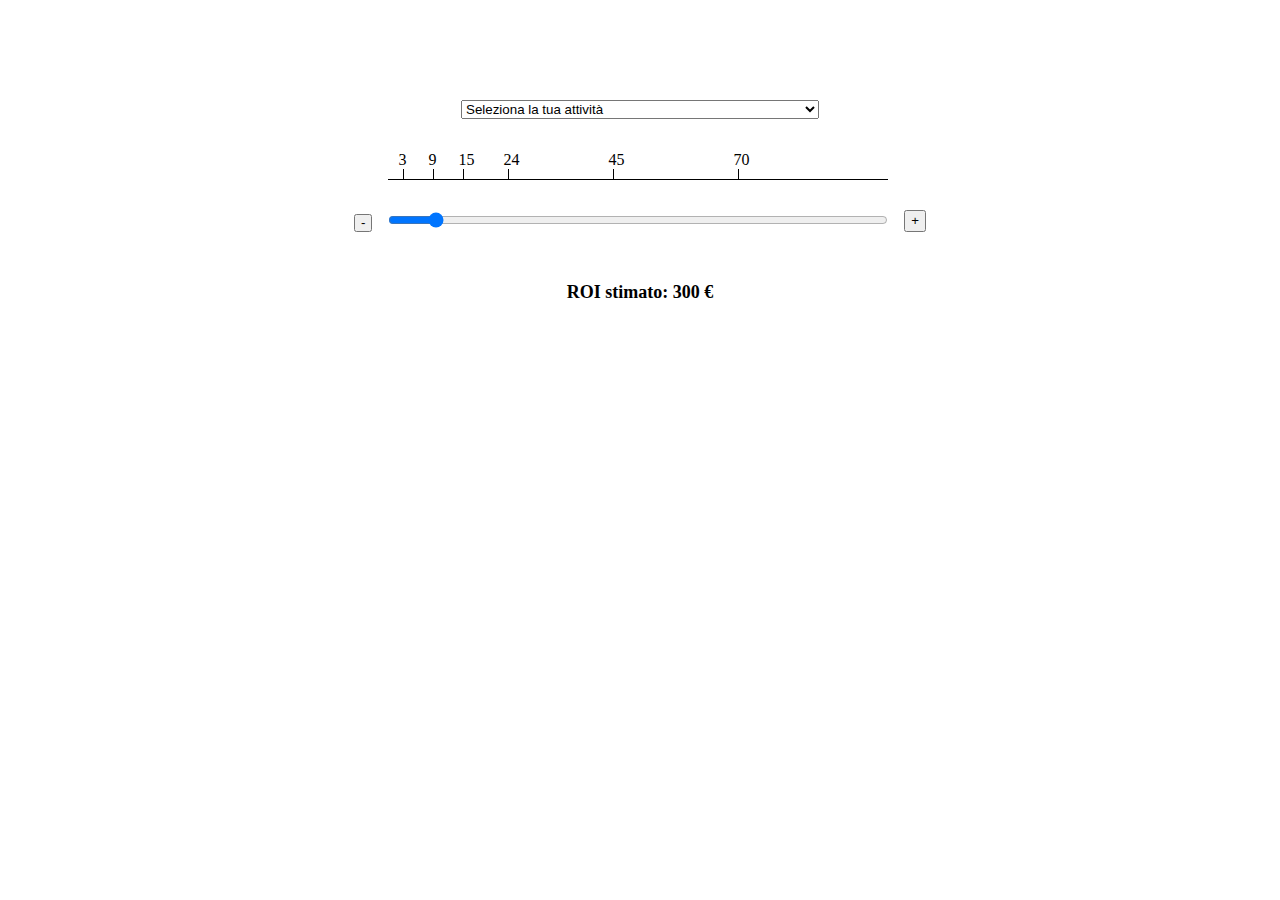
==== index.html @ c2688ef3 "feat: add contracts selector with calculation" ====
<!DOCTYPE html>
<html lang="en">

<head>
    <meta charset="UTF-8">
    <meta name="viewport" content="width=device-width, initial-scale=1.0">
    <title>ROI calculator</title>

    <link rel="stylesheet" href="style.css">
</head>

<body>
    <main>
        <select id="activitySelect">
            <option value="" selected disabled>Seleziona la tua attività</option>
        </select>
        <section id="range-container">
            <button id="btnDetract">-</button>
            <div>
                <div id="notches-numbers">
                    <span class="number n-3">3</span>
                    <span class="number n-9">9</span>
                    <span class="number n-15">15</span>
                    <span class="number n-24">24</span>
                    <span class="number n-45">45</span>
                    <span class="number n-70">70</span>
                </div>
                <div id="notches-container" class="range-guide-container">
                </div>
                <hr class="range-guide">
                <input type="range" name="priceRange" id="priceRange" min="3" max="150" step="3" value="15">
            </div>
            <button id="btnAdd">+</button>
        </section>
        <section id="priceCalculator">
            <h5>
                ROI stimato:
                <span id="finalPrice"></span>
                €
            </h5>
        </section>
    </main>
    <script src="index.js"></script>
</body>

</html>
---- style.css ----
* {
margin: 0;
padding: 0;
box-sizing: border-box;
}

main {
    display: flex;
    flex-direction: column;
    justify-content: center;
    align-items: center;
    margin-top: 100px;
}

#range-container {
    display: flex;
    align-items: center;
    gap: 1rem;
}

#priceRange {
    width: 500px;
}

button {
    aspect-ratio: 1;
    padding: 5px;
    line-height: 0;
    text-align: center;
    align-self: flex-end;
}

#priceCalculator {
    margin-top: 50px;
}

h5 {
    font-size: large;
    font-weight: bolder;
}

select {
    margin-bottom: 50px;
}

/* Notches */

#notches-container {
    position: relative;
    width: 100%;
    height: 20px;
    margin-bottom: -10px;
}

#notches-numbers {
    position: relative;
}

.range-guide {
    width: 100%;
    margin-bottom: 2rem;
    border: none;
    border-top: 1px solid black;
}

.notch {
    position: absolute;
    top: 0;
    width: 1px;
    height: 10px; 
    background: black;
}

.n-3 {
    position: absolute;
    bottom: 0;
    left: calc(3% - 0.3rem);
}

.n-9 {
    position: absolute;
    bottom: 0;
    left: calc(9% - 0.3rem);
}

.n-15 {
    position: absolute;
    bottom: 0;
    left: calc(15% - 0.3rem);
}

.n-24 {
    position: absolute;
    bottom: 0;
    left: calc(24% - 0.3rem);
}

.n-45 {
    position: absolute;
    bottom: 0;
    left: calc(45% - 0.3rem);
}

.n-70 {
    position: absolute;
    bottom: 0;
    left: calc(70% - 0.3rem);
}
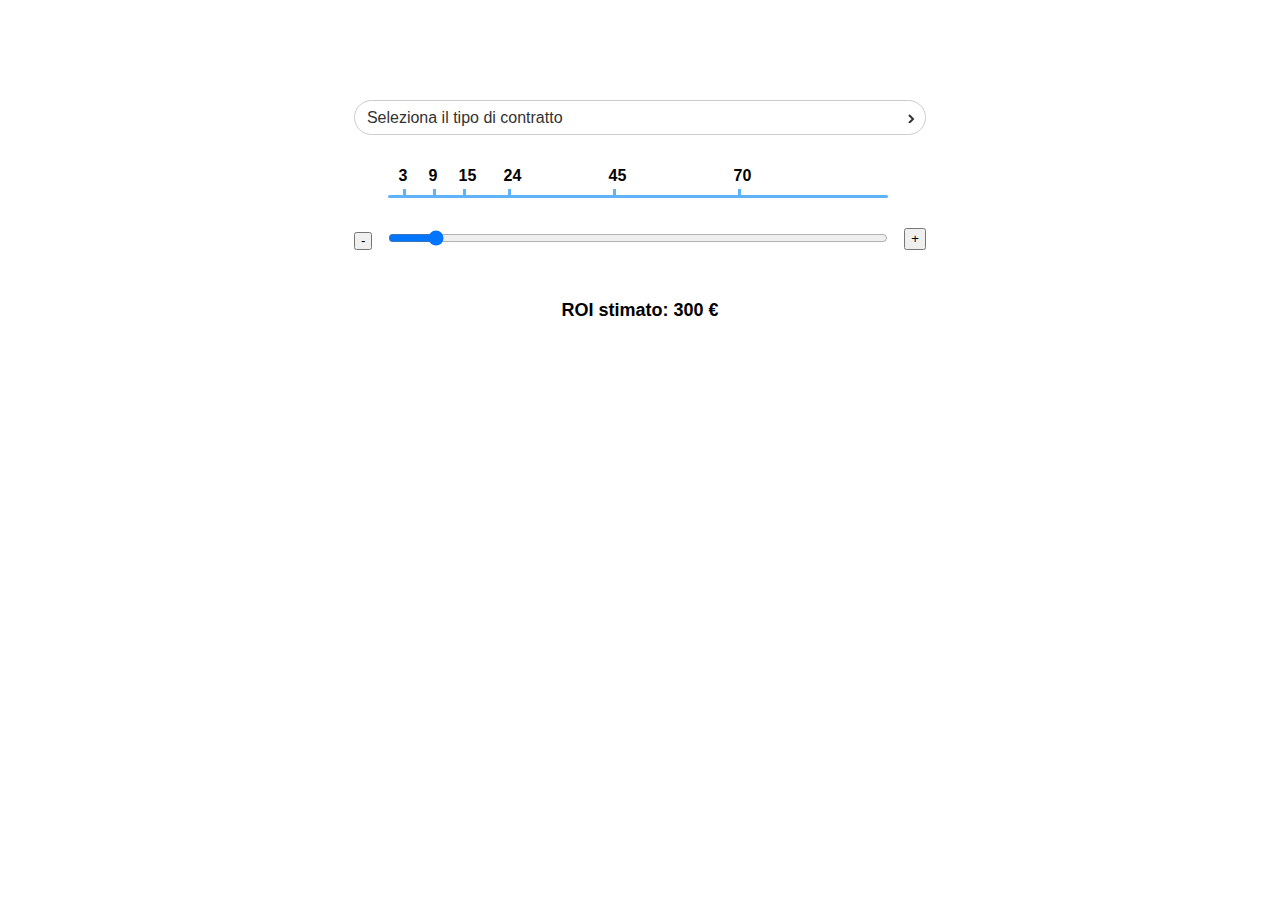
==== commit 720a3b56: "fix: select style" ====
--- a/index.html
+++ b/index.html
@@ -11,34 +11,36 @@
 
 <body>
     <main>
-        <select id="activitySelect">
-            <option value="" selected disabled>Seleziona la tua attività</option>
-        </select>
-        <section id="range-container">
-            <button id="btnDetract">-</button>
-            <div>
-                <div id="notches-numbers">
-                    <span class="number n-3">3</span>
-                    <span class="number n-9">9</span>
-                    <span class="number n-15">15</span>
-                    <span class="number n-24">24</span>
-                    <span class="number n-45">45</span>
-                    <span class="number n-70">70</span>
+        <div id="calculator">
+            <select id="activitySelect">
+                <option value="" selected disabled>Seleziona il tipo di contratto</option>
+            </select>
+            <section id="range-container">
+                <button id="btnDetract">-</button>
+                <div>
+                    <div id="notches-numbers">
+                        <span class="number n-3">3</span>
+                        <span class="number n-9">9</span>
+                        <span class="number n-15">15</span>
+                        <span class="number n-24">24</span>
+                        <span class="number n-45">45</span>
+                        <span class="number n-70">70</span>
+                    </div>
+                    <div id="notches-container" class="range-guide-container">
+                    </div>
+                    <hr class="range-guide">
+                    <input type="range" name="priceRange" id="priceRange" min="3" max="150" step="3" value="15">
                 </div>
-                <div id="notches-container" class="range-guide-container">
-                </div>
-                <hr class="range-guide">
-                <input type="range" name="priceRange" id="priceRange" min="3" max="150" step="3" value="15">
-            </div>
-            <button id="btnAdd">+</button>
-        </section>
-        <section id="priceCalculator">
-            <h5>
-                ROI stimato:
-                <span id="finalPrice"></span>
-                €
-            </h5>
-        </section>
+                <button id="btnAdd">+</button>
+            </section>
+            <section id="priceCalculator">
+                <h5>
+                    ROI stimato:
+                    <span id="finalPrice"></span>
+                    €
+                </h5>
+            </section>
+        </div>
     </main>
     <script src="index.js"></script>
 </body>
--- a/style.css
+++ b/style.css
@@ -10,6 +10,12 @@
     justify-content: center;
     align-items: center;
     margin-top: 100px;
+    font-family: sans-serif;
+}
+#calculator{
+    display: flex;
+    flex-direction: column;
+    align-items: center;
 }
 
 #range-container {
@@ -39,10 +45,6 @@
     font-weight: bolder;
 }
 
-select {
-    margin-bottom: 50px;
-}
-
 /* Notches */
 
 #notches-container {
@@ -54,21 +56,23 @@
 
 #notches-numbers {
     position: relative;
+    font-weight: bold;
 }
 
 .range-guide {
     width: 100%;
     margin-bottom: 2rem;
     border: none;
-    border-top: 1px solid black;
+    border-top: 3px solid #5FB3F9;
+    border-radius: 3px;
 }
 
 .notch {
     position: absolute;
-    top: 0;
-    width: 1px;
-    height: 10px; 
-    background: black;
+    top: 4px;
+    width: 3px;
+    height: 6px; 
+    background: #5FB3F9;
 }
 
 .n-3 {
@@ -105,4 +109,30 @@
     position: absolute;
     bottom: 0;
     left: calc(70% - 0.3rem);
+}
+
+/* SELECT style */
+
+#activitySelect {
+    -webkit-appearance: none; /* Remove default styling in WebKit browsers */
+    -moz-appearance: none; /* Remove default styling in Firefox */
+    appearance: none; /* Remove default styling in modern browsers */
+    background-color: #fff;
+    border: 1px solid #ccc;
+    border-radius: 20px;
+    padding: 8px 12px;
+    font-size: 16px;
+    color: #333;
+    width: 100%;
+    max-width: 100%; 
+    cursor: pointer;
+    margin-bottom: 50px;
+}
+
+select {
+    background-image: url('data:image/svg+xml;charset=US-ASCII,<svg%20xmlns="http://www.w3.org/2000/svg"%20viewBox="0%200%204%205"><path%20fill="none"%20stroke="%23333"%20stroke-width="1"%20d="M1,1%20L3,3%20L1,5%20"/></svg>');
+    background-repeat: no-repeat; /* Prevent repeating */
+    background-position: right 10px center; /* Position of the background image */
+    background-size: 8px 10px; /* Size of the background image */
+    padding-right: 30px; /* Add space for the arrow */
 }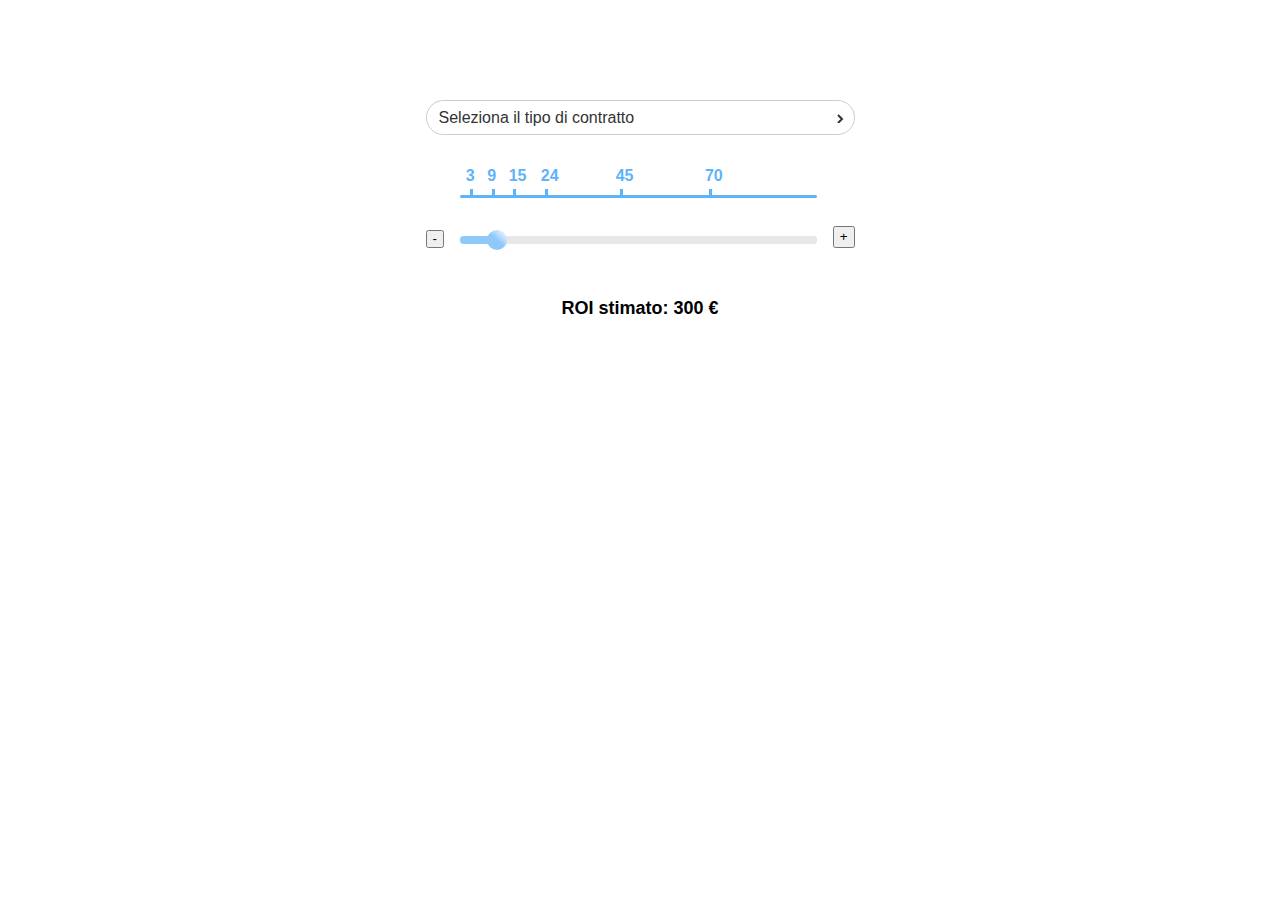
==== commit 4645bccf: "fix: input range style for all browsers" ====
--- a/index.html
+++ b/index.html
@@ -16,8 +16,8 @@
                 <option value="" selected disabled>Seleziona il tipo di contratto</option>
             </select>
             <section id="range-container">
-                <button id="btnDetract">-</button>
-                <div>
+                <button id="btnDetract" class="btnRange">-</button>
+                <div id="range-input">
                     <div id="notches-numbers">
                         <span class="number n-3">3</span>
                         <span class="number n-9">9</span>
@@ -31,7 +31,7 @@
                     <hr class="range-guide">
                     <input type="range" name="priceRange" id="priceRange" min="3" max="150" step="3" value="15">
                 </div>
-                <button id="btnAdd">+</button>
+                <button id="btnAdd" class="btnRange">+</button>
             </section>
             <section id="priceCalculator">
                 <h5>
--- a/style.css
+++ b/style.css
@@ -18,17 +18,87 @@
     align-items: center;
 }
 
+#priceCalculator {
+    margin-top: 50px;
+}
+
+h5 {
+    font-size: large;
+    font-weight: bolder;
+}
+
+/* RANGE input --------------------------------------------------------- */
 #range-container {
     display: flex;
     align-items: center;
+    justify-content: space-between;
     gap: 1rem;
+    width: 100%;
+}
+
+#range-input {
+    width: 100%;
 }
 
 #priceRange {
-    width: 500px;
-}
-
-button {
+    -webkit-appearance: none; /* Remove default styling in WebKit browsers */
+    -moz-appearance: none; /* Remove default styling in Firefox */
+    appearance: none;
+    width: 100%;
+    height: 8px;
+    background: #ddd;
+    outline: none;
+    opacity: 0.7;
+    transition: opacity 0.2s;
+    cursor: pointer;
+    border-radius: 4px;
+}
+
+/* Selected range */
+#priceRange::-moz-range-progress {
+    background-color: #5FB3F9;
+    height: 8px;
+    border-radius: 4px;
+}
+
+#priceRange::-webkit-slider-runnable-track {
+    width: 100%;
+    height: 8px;
+    background: #ddd;
+    border-radius: 4px;
+    border: none;
+}
+
+#priceRange::-webkit-slider-runnable-track {
+    height: 8px;
+    border-radius: 4px;
+    background: linear-gradient(to right, #5FB3F9 0%, #5FB3F9 var(--range-percent), #ddd var(--range-percent), #ddd 100%);
+}
+
+/* Thumb */
+#priceRange::-webkit-slider-thumb {
+    -webkit-appearance: none;
+    appearance: none;
+    width: 20px;
+    height: 20px;
+    background: rgb(95,179,249);
+    background: linear-gradient(42deg, rgba(95,179,249,1) 50%, rgba(255,255,255,1) 100%);
+    border-radius: 50%;
+    cursor: pointer;
+    margin-top: -6px; /* Align the handle with the track */
+}
+
+#priceRange::-moz-range-thumb {
+    width: 20px;
+    height: 20px;
+    background: rgb(95,179,249);
+    background: linear-gradient(42deg, rgba(95,179,249,1) 50%, rgba(255,255,255,1) 100%);
+    border-radius: 50%;
+    cursor: pointer;
+    border: none;
+}
+
+.btnRange {
     aspect-ratio: 1;
     padding: 5px;
     line-height: 0;
@@ -36,15 +106,6 @@
     align-self: flex-end;
 }
 
-#priceCalculator {
-    margin-top: 50px;
-}
-
-h5 {
-    font-size: large;
-    font-weight: bolder;
-}
-
 /* Notches */
 
 #notches-container {
@@ -57,6 +118,7 @@
 #notches-numbers {
     position: relative;
     font-weight: bold;
+    color: #5FB3F9;
 }
 
 .range-guide {
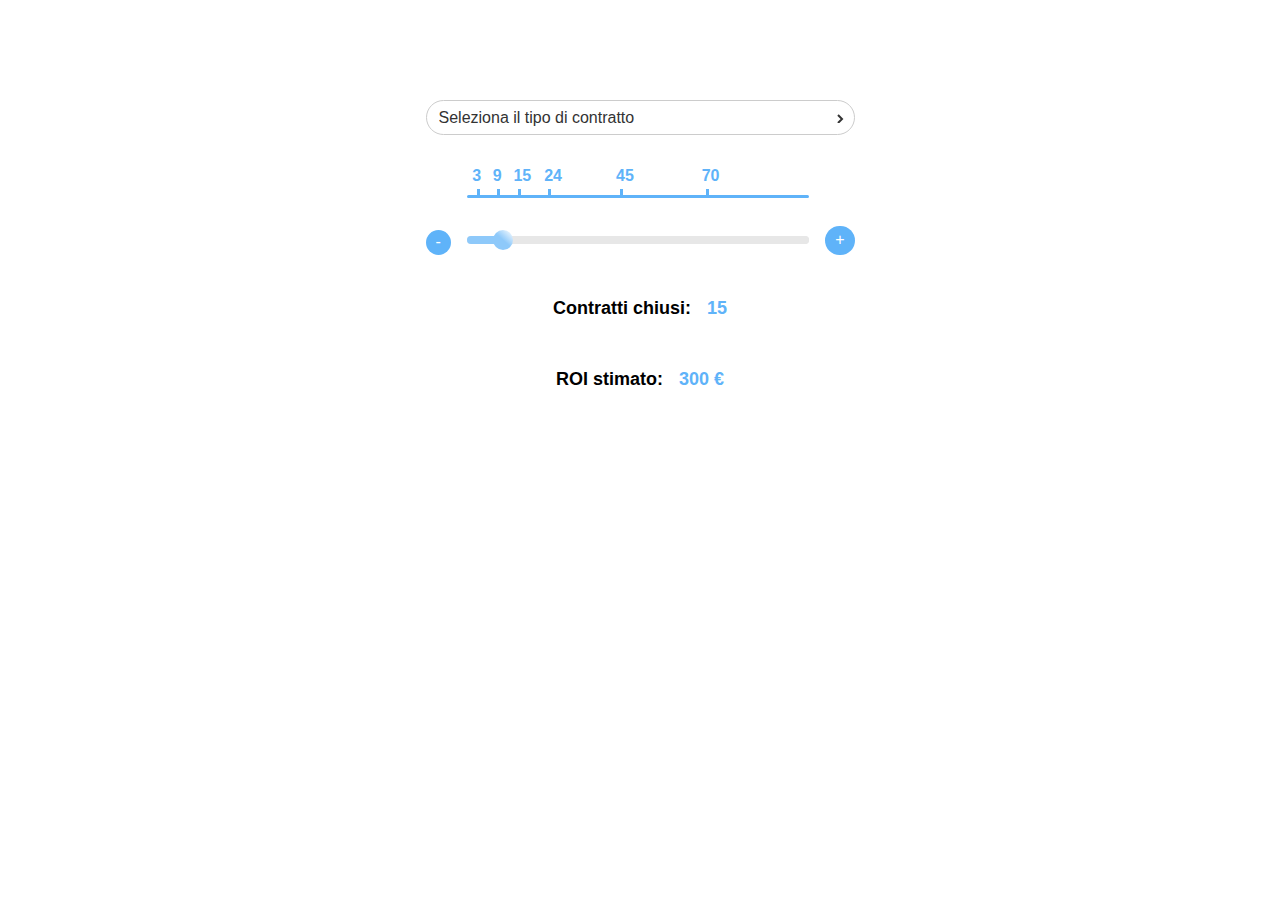
==== commit 9890edbf: "fix: style results and added info" ====
--- a/index.html
+++ b/index.html
@@ -29,13 +29,23 @@
                     <div id="notches-container" class="range-guide-container">
                     </div>
                     <hr class="range-guide">
-                    <input type="range" name="priceRange" id="priceRange" min="3" max="150" step="3" value="15">
+                    <input type="range" name="priceRange" id="priceRange" min="3" max="150" value="15">
                 </div>
                 <button id="btnAdd" class="btnRange">+</button>
             </section>
-            <section id="priceCalculator">
+            <section class="results">
+                <h5>
+                    Contratti chiusi:
+                </h5>
+                <h5 class="result-price">
+                    <span id="contracts"></span>
+                </h5>
+            </section>
+            <section class="results">
                 <h5>
                     ROI stimato:
+                </h5>
+                <h5 class="result-price">
                     <span id="finalPrice"></span>
                     €
                 </h5>
--- a/style.css
+++ b/style.css
@@ -18,13 +18,18 @@
     align-items: center;
 }
 
-#priceCalculator {
+.results {
     margin-top: 50px;
-}
-
-h5 {
+    display: flex;
+    gap: 1rem;
+}
+
+.results h5 {
     font-size: large;
-    font-weight: bolder;
+}
+
+.results .result-price {
+    color: #5FB3F9;
 }
 
 /* RANGE input --------------------------------------------------------- */
@@ -99,11 +104,30 @@
 }
 
 .btnRange {
+    -webkit-appearance: none; /* Remove default WebKit styles */
+    -moz-appearance: none;    /* Remove default Firefox styles */
+    appearance: none;         /* Remove default styles for other browsers */
     aspect-ratio: 1;
-    padding: 5px;
+    padding: 10px;
     line-height: 0;
     text-align: center;
     align-self: flex-end;
+    cursor: pointer;
+
+    background-color: #5FB3F9;
+    border: none;
+    border-radius: 20px;
+    color: white;
+    font-size: medium;
+    margin-bottom: -7px;
+}
+
+.btnRange:hover {
+    background: linear-gradient(42deg, rgba(95,179,249,1) 50%, rgba(255,255,255,1) 100%);
+}
+
+.btnRange:active {
+    background: linear-gradient(42deg, rgba(95,179,249,1) 50%, rgba(255,255,255,1) 100%);
 }
 
 /* Notches */
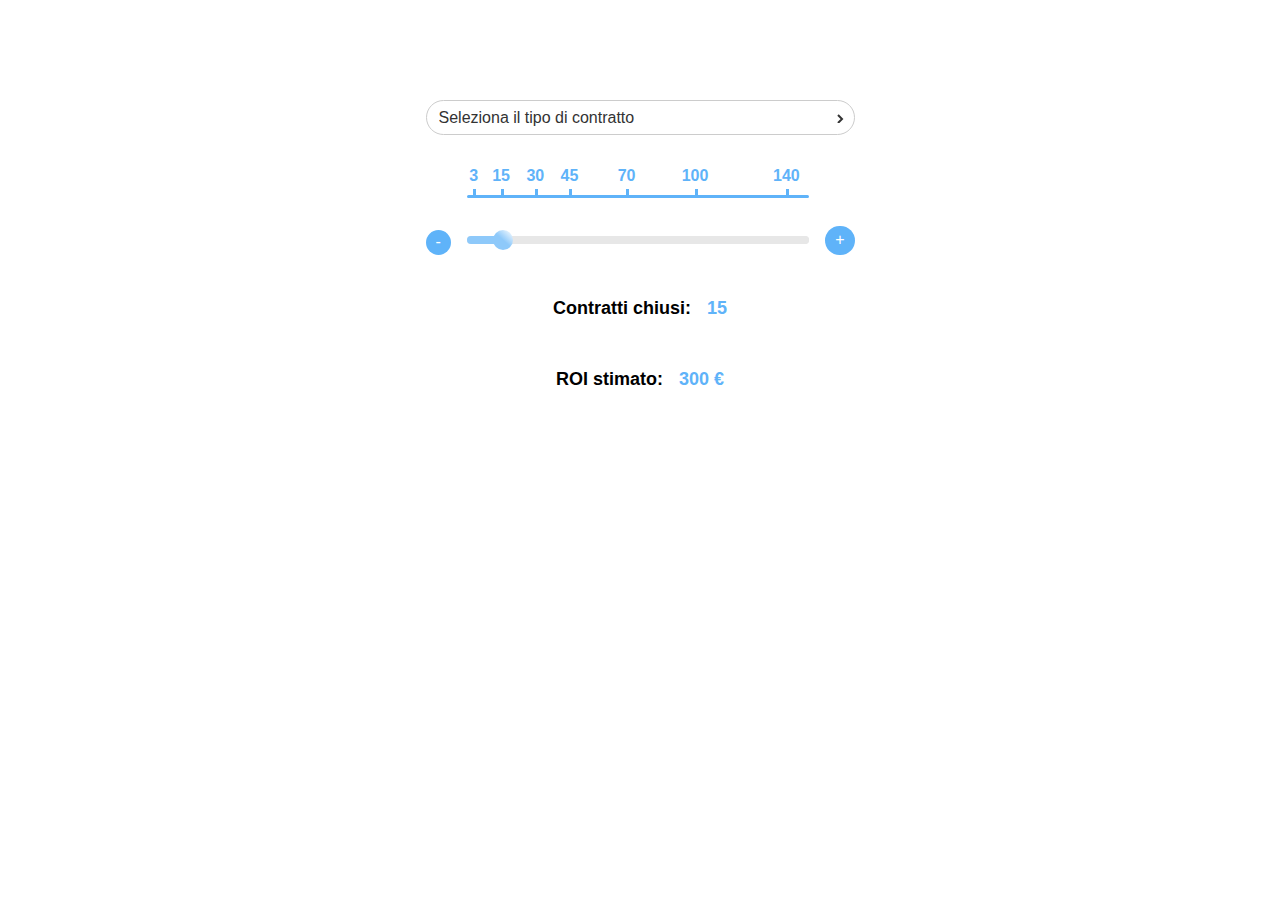
==== commit 519d450a: "feat: dinamically arrange number with their notches on the bar" ====
--- a/index.html
+++ b/index.html
@@ -18,16 +18,8 @@
             <section id="range-container">
                 <button id="btnDetract" class="btnRange">-</button>
                 <div id="range-input">
-                    <div id="notches-numbers">
-                        <span class="number n-3">3</span>
-                        <span class="number n-9">9</span>
-                        <span class="number n-15">15</span>
-                        <span class="number n-24">24</span>
-                        <span class="number n-45">45</span>
-                        <span class="number n-70">70</span>
-                    </div>
-                    <div id="notches-container" class="range-guide-container">
-                    </div>
+                    <div id="notches-numbers"></div>
+                    <div id="notches-container" class="range-guide-container"></div>
                     <hr class="range-guide">
                     <input type="range" name="priceRange" id="priceRange" min="3" max="150" value="15">
                 </div>
--- a/style.css
+++ b/style.css
@@ -161,40 +161,11 @@
     background: #5FB3F9;
 }
 
-.n-3 {
+.number {
     position: absolute;
     bottom: 0;
-    left: calc(3% - 0.3rem);
-}
-
-.n-9 {
-    position: absolute;
-    bottom: 0;
-    left: calc(9% - 0.3rem);
-}
-
-.n-15 {
-    position: absolute;
-    bottom: 0;
-    left: calc(15% - 0.3rem);
-}
-
-.n-24 {
-    position: absolute;
-    bottom: 0;
-    left: calc(24% - 0.3rem);
-}
-
-.n-45 {
-    position: absolute;
-    bottom: 0;
-    left: calc(45% - 0.3rem);
-}
-
-.n-70 {
-    position: absolute;
-    bottom: 0;
-    left: calc(70% - 0.3rem);
+    transform: translateX(-50%);
+    white-space: nowrap;
 }
 
 /* SELECT style */
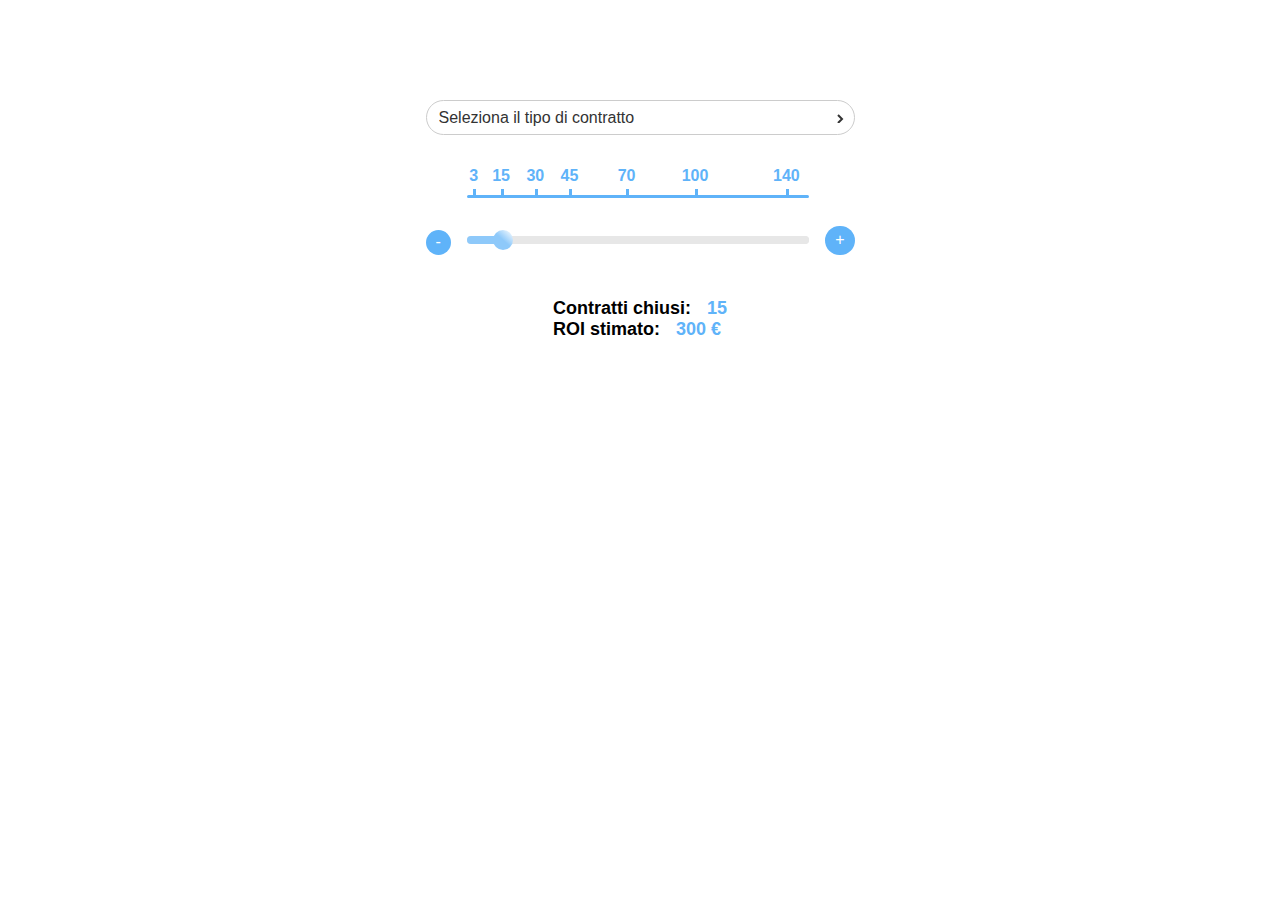
==== commit 176ee35b: "fix: results style" ====
--- a/index.html
+++ b/index.html
@@ -25,22 +25,24 @@
                 </div>
                 <button id="btnAdd" class="btnRange">+</button>
             </section>
-            <section class="results">
-                <h5>
-                    Contratti chiusi:
-                </h5>
-                <h5 class="result-price">
-                    <span id="contracts"></span>
-                </h5>
-            </section>
-            <section class="results">
-                <h5>
-                    ROI stimato:
-                </h5>
-                <h5 class="result-price">
-                    <span id="finalPrice"></span>
-                    €
-                </h5>
+            <section style="margin-top: 50px;">
+                <div class="results">
+                    <h5>
+                        Contratti chiusi:
+                    </h5>
+                    <h5 class="result-price">
+                        <span id="contracts"></span>
+                    </h5>
+                </div>
+                <div class="results">
+                    <h5>
+                        ROI stimato:
+                    </h5>
+                    <h5 class="result-price">
+                        <span id="finalPrice"></span>
+                        €
+                    </h5>
+                </div>
             </section>
         </div>
     </main>
--- a/style.css
+++ b/style.css
@@ -19,7 +19,6 @@
 }
 
 .results {
-    margin-top: 50px;
     display: flex;
     gap: 1rem;
 }
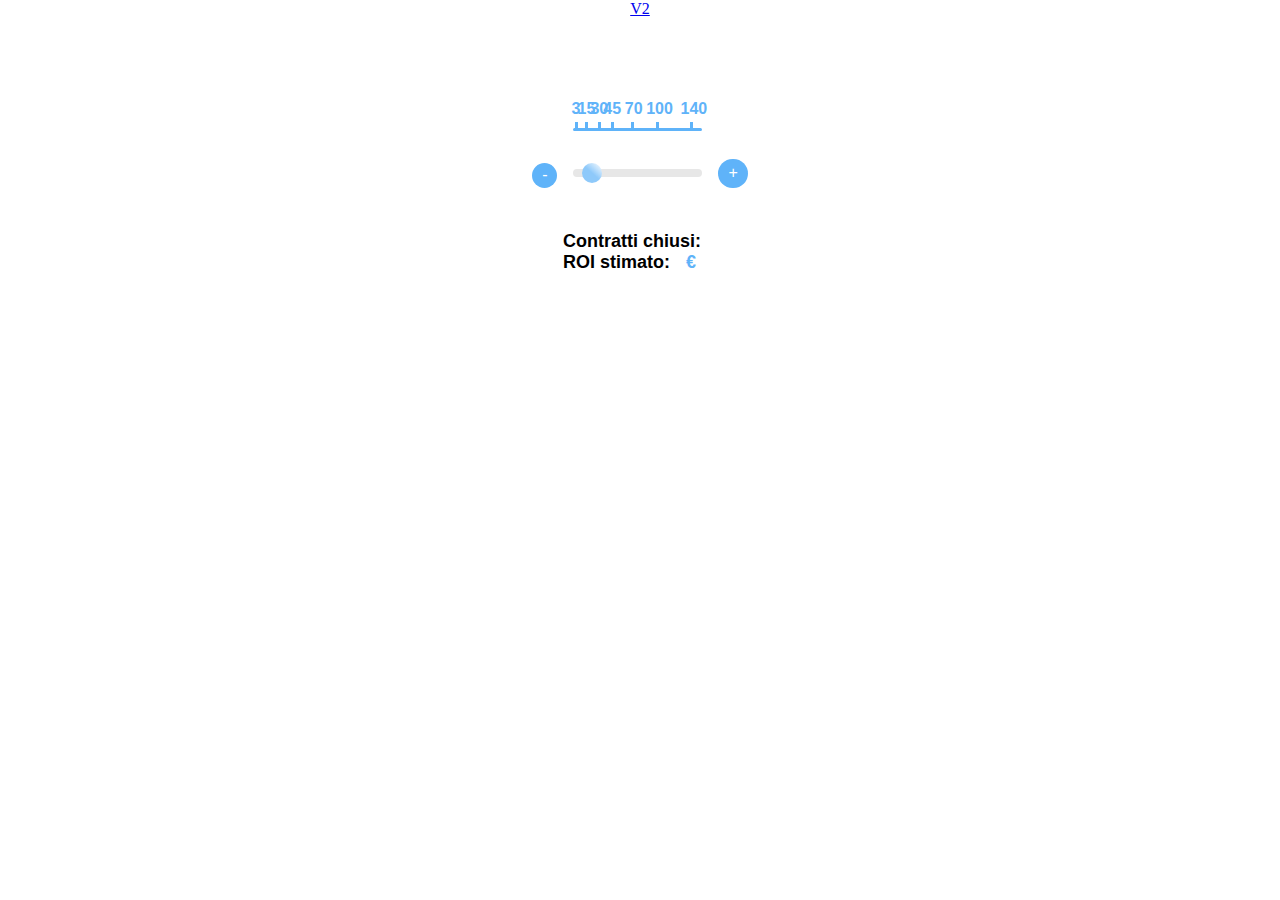
==== commit e85c7527: "add new version w/ more stats" ====
--- a/index.html
+++ b/index.html
@@ -10,11 +10,14 @@
 </head>
 
 <body>
+    <header style="text-align: center;">
+        <a href="/indexV2.html">V2</a>
+    </header>
     <main>
         <div id="calculator">
-            <select id="activitySelect">
+            <!-- <select id="activitySelect">
                 <option value="" selected disabled>Seleziona il tipo di contratto</option>
-            </select>
+            </select> -->
             <section id="range-container">
                 <button id="btnDetract" class="btnRange">-</button>
                 <div id="range-input">
--- a/style.css
+++ b/style.css
@@ -133,7 +133,7 @@
 
 #notches-container {
     position: relative;
-    width: 100%;
+    width: 97%;
     height: 20px;
     margin-bottom: -10px;
 }
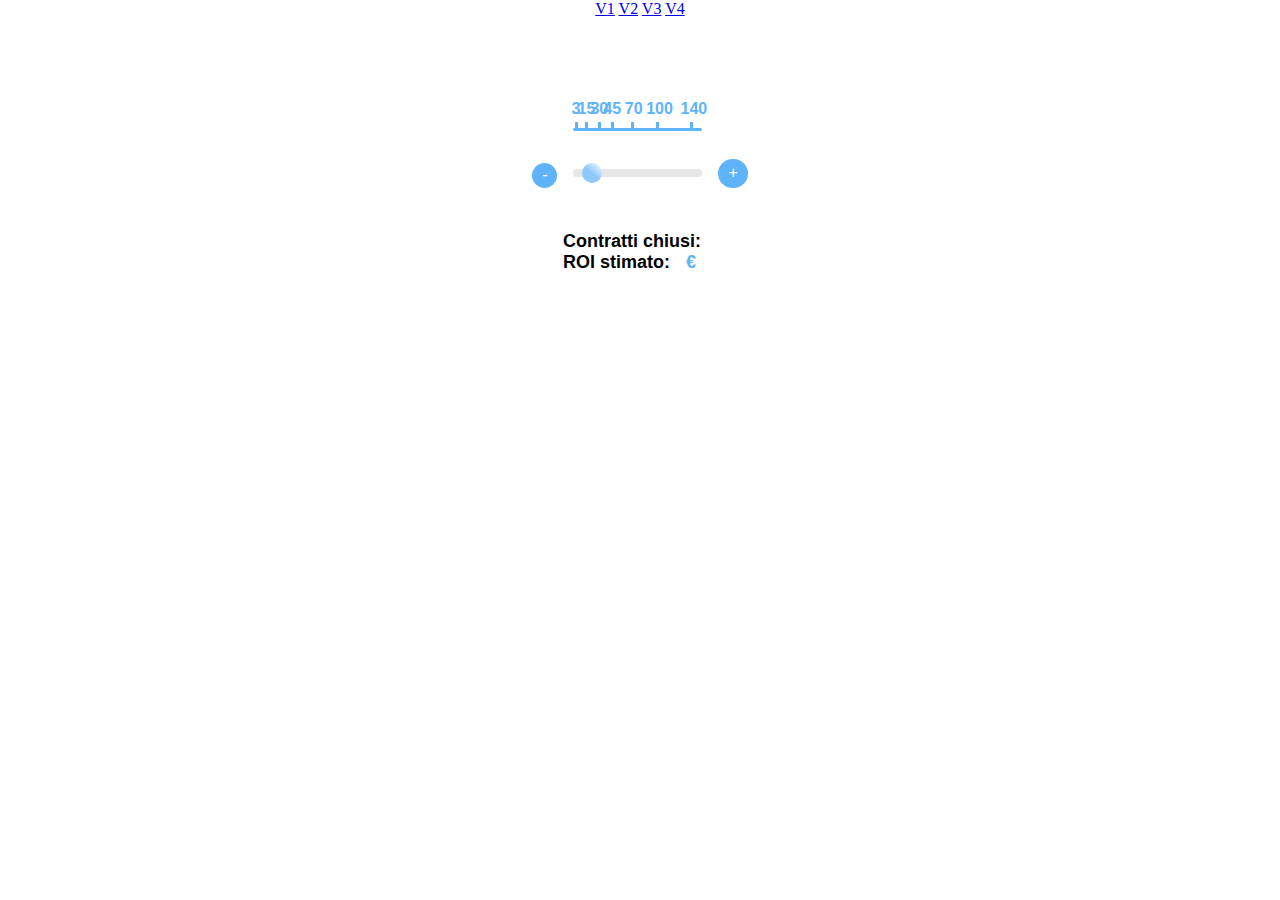
==== commit 74a47c19: "add new page w/links" ====
--- a/index.html
+++ b/index.html
@@ -11,7 +11,10 @@
 
 <body>
     <header style="text-align: center;">
+        <a href="/index.html">V1</a>
         <a href="/indexV2.html">V2</a>
+        <a href="/indexV3.html">V3</a>
+        <a href="/indexV4.html">V4</a>
     </header>
     <main>
         <div id="calculator">
